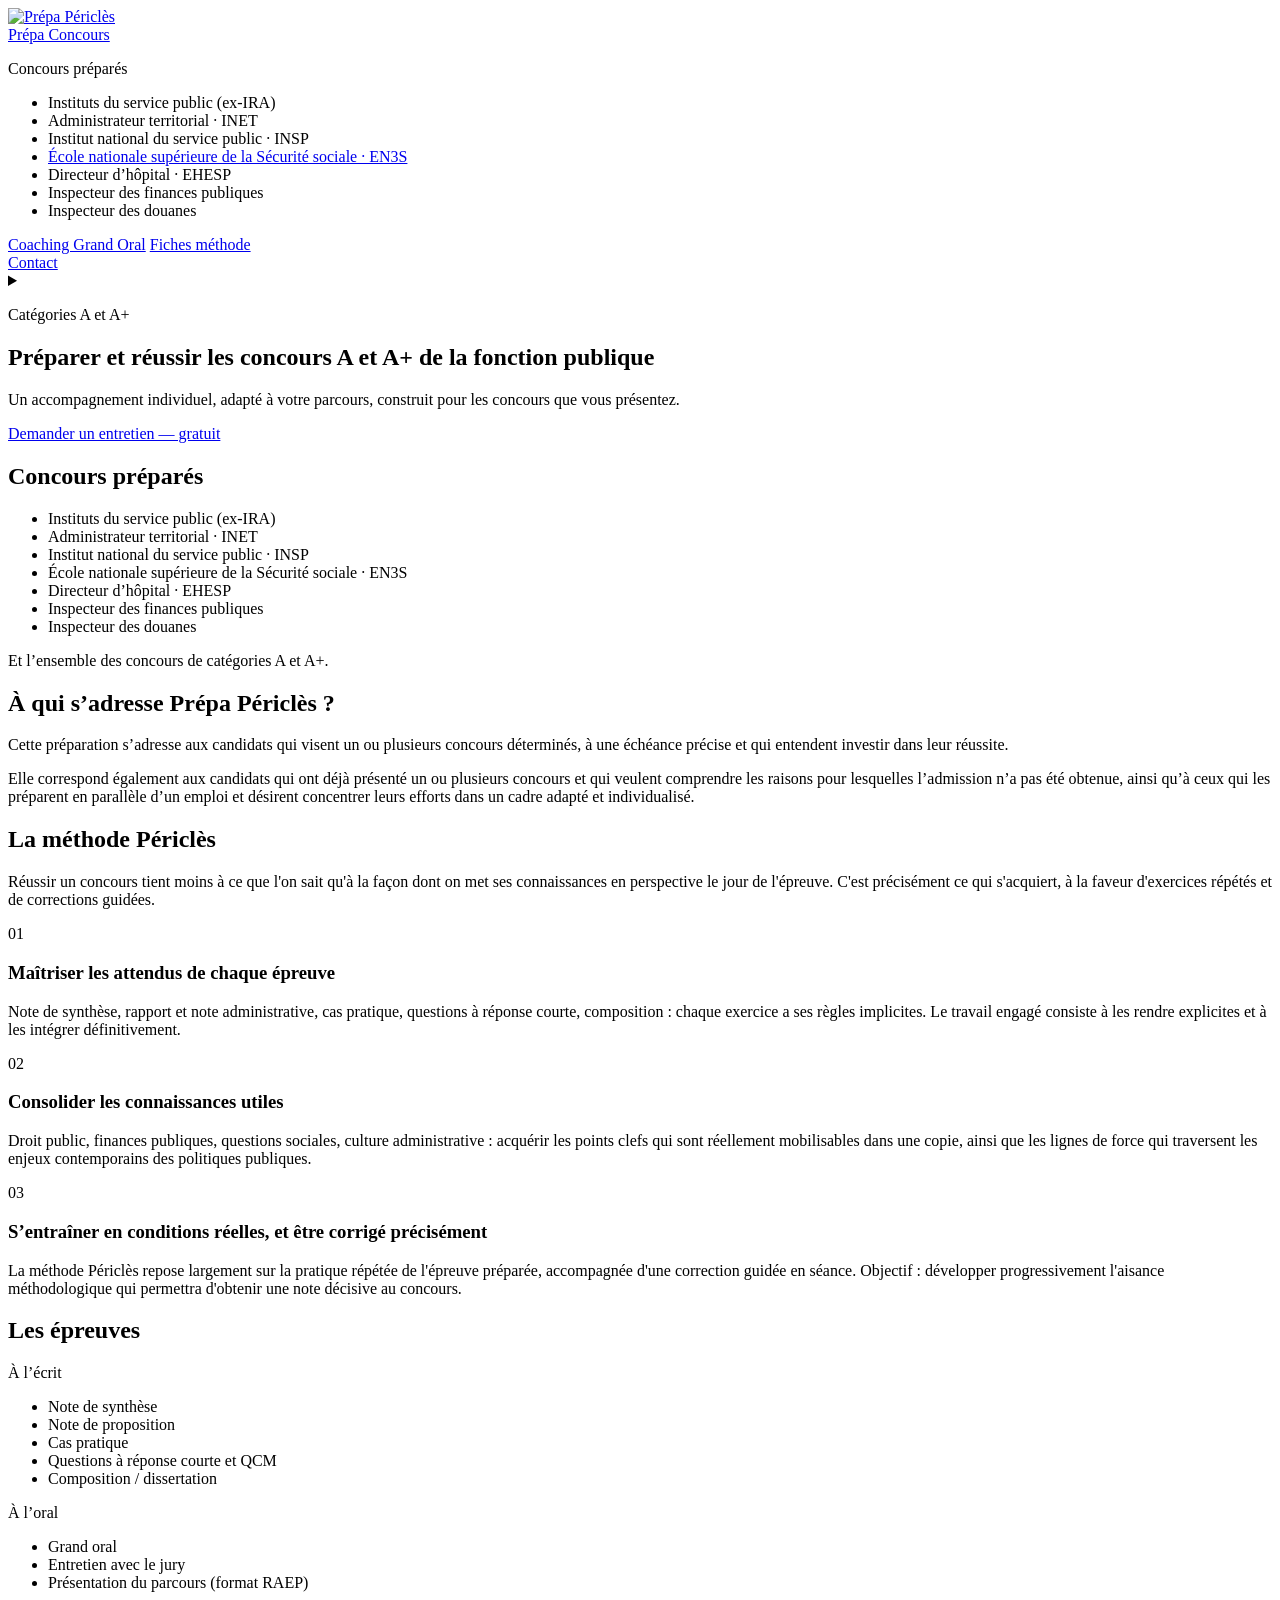
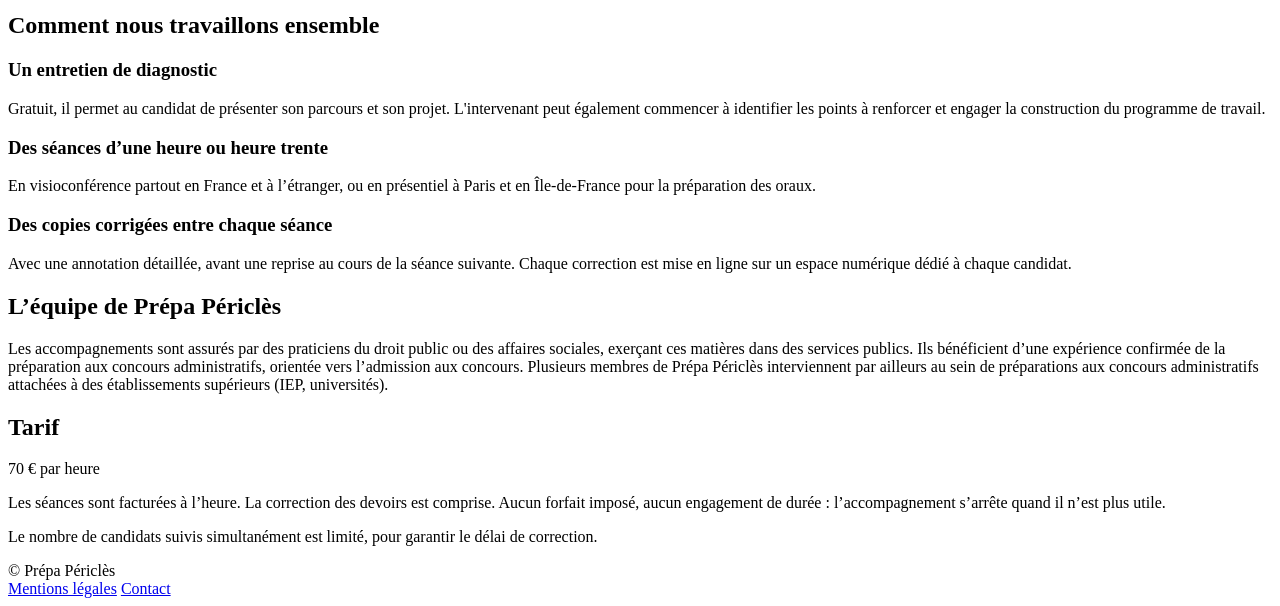
==== site/index.html @ 9e4f4c24 "Page concours EN3S et menu déroulant « Prépa Concours » - Nouvelle page /concours/en3s/ d'après la m" ====
<!DOCTYPE html>
<html lang="fr">
<head>
<meta charset="utf-8">
<meta name="viewport" content="width=device-width, initial-scale=1">
<title>Prépa Périclès | Préparation individuelle concours A/A+</title>
<meta name="description" content="Préparation individuelle aux concours administratifs de catégorie A et A+ (IRA, INSP, INET, EN3S...). Accompagnement sur mesure, méthode et corrections guidées.">
<meta name="robots" content="index, follow">
<link rel="canonical" href="https://www.prepapericles.com/">
<link rel="icon" type="image/png" href="/assets/logo-pericles.png">
<link rel="preconnect" href="https://fonts.googleapis.com">
<link rel="preconnect" href="https://fonts.gstatic.com" crossorigin>
<link href="https://fonts.googleapis.com/css2?family=Libre+Baskerville:ital,wght@0,400;0,700;1,400&family=Public+Sans:wght@300;400;500;600&display=swap" rel="stylesheet">
<link rel="stylesheet" href="/css/style.css">
<meta property="og:title" content="Prépa Périclès | Préparation individuelle concours A/A+">
<meta property="og:description" content="Préparation individuelle aux concours administratifs de catégorie A et A+ (IRA, INSP, INET, EN3S...). Accompagnement sur mesure, méthode et corrections guidées.">
<meta property="og:type" content="website">
<meta property="og:url" content="https://www.prepapericles.com/">
<meta property="og:image" content="https://www.prepapericles.com/assets/og-image.png">
<meta property="og:image:width" content="1200">
<meta property="og:image:height" content="630">
<meta property="og:site_name" content="Prépa Périclès">
<meta property="og:locale" content="fr_FR">
<meta name="twitter:card" content="summary_large_image">
<meta name="twitter:title" content="Prépa Périclès | Préparation individuelle concours A/A+">
<meta name="twitter:description" content="Préparation individuelle aux concours administratifs de catégorie A et A+ (IRA, INSP, INET, EN3S...). Accompagnement sur mesure, méthode et corrections guidées.">
<meta name="twitter:image" content="https://www.prepapericles.com/assets/og-image.png">
  <script type="application/ld+json">
{
  "@context": "https://schema.org",
  "@type": "WebSite",
  "@id": "https://www.prepapericles.com/#website",
  "url": "https://www.prepapericles.com/",
  "name": "Prépa Périclès",
  "publisher": {
    "@id": "https://www.prepapericles.com/#organization"
  },
  "inLanguage": "fr-FR"
}
  </script>
  <script type="application/ld+json">
{
  "@context": "https://schema.org",
  "@type": "EducationalOrganization",
  "@id": "https://www.prepapericles.com/#organization",
  "name": "Prépa Périclès",
  "url": "https://www.prepapericles.com/",
  "logo": "https://www.prepapericles.com/assets/logo-pericles.png",
  "description": "Préparation individuelle aux concours administratifs de catégorie A et A+.",
  "email": "contact@prepapericles.com",
  "contactPoint": {
    "@type": "ContactPoint",
    "email": "contact@prepapericles.com",
    "telephone": "+33611459991",
    "contactType": "customer service",
    "availableLanguage": [
      "French"
    ]
  }
}
  </script>
  <script type="application/ld+json">
{
  "@context": "https://schema.org",
  "@type": "Service",
  "serviceType": "Préparation individuelle aux concours administratifs de catégorie A et A+",
  "provider": {
    "@id": "https://www.prepapericles.com/#organization"
  },
  "areaServed": "FR",
  "description": "Accompagnement individuel aux concours de catégorie A et A+ : IRA (Instituts du service public), INET, INSP, EN3S, EHESP, inspecteur des finances publiques, inspecteur des douanes.",
  "offers": {
    "@type": "Offer",
    "priceSpecification": {
      "@type": "UnitPriceSpecification",
      "price": "70",
      "priceCurrency": "EUR",
      "unitText": "heure"
    }
  }
}
  </script>
</head>
<body class="home">
  <header class="site-header">
    <div class="header-bar">
      <a href="/" class="logo-link"><img src="/assets/logo-pericles.png" width="210" height="105" alt="Prépa Périclès" loading="eager"></a>
      <nav class="desktop-nav" aria-label="Navigation principale">
        <div class="nav-links">
          <div class="nav-dropdown">
            <a href="/" aria-current="page">Prépa Concours</a>
            <div class="nav-dropdown-panel">
              <p class="nav-dropdown-title">Concours préparés</p>
              <ul>
                <li><span>Instituts du service public (ex-IRA)</span></li>
                <li><span>Administrateur territorial · INET</span></li>
                <li><span>Institut national du service public · INSP</span></li>
                <li><a href="/concours/en3s/">École nationale supérieure de la Sécurité sociale · EN3S</a></li>
                <li><span>Directeur d’hôpital · EHESP</span></li>
                <li><span>Inspecteur des finances publiques</span></li>
                <li><span>Inspecteur des douanes</span></li>
              </ul>
            </div>
          </div>
          <a href="/coaching-grand-oral/">Coaching Grand Oral</a>
          <a href="/fiches-methode/">Fiches méthode</a>
        </div>
        <a href="/contact/" class="btn-contact-header">Contact</a>
      </nav>
      <details class="mobile-menu">
        <summary aria-label="Ouvrir le menu"><span></span><span></span><span></span></summary>
        <nav class="mobile-panel" aria-label="Navigation mobile">
          <a href="/" class="mobile-parent">Prépa Concours</a>
          <ul class="mobile-sub">
            <li><span>Instituts du service public (ex-IRA)</span></li>
            <li><span>Administrateur territorial · INET</span></li>
            <li><span>Institut national du service public · INSP</span></li>
            <li><a href="/concours/en3s/">École nationale supérieure de la Sécurité sociale · EN3S</a></li>
            <li><span>Directeur d’hôpital · EHESP</span></li>
            <li><span>Inspecteur des finances publiques</span></li>
            <li><span>Inspecteur des douanes</span></li>
          </ul>
      <a href="/coaching-grand-oral/">Coaching Grand Oral</a>
      <a href="/fiches-methode/">Fiches méthode</a>
          <a href="/contact/" class="btn-contact-mobile">Contact</a>
        </nav>
      </details>
    </div>
  </header>
<main>
  <section class="hero">
      <div>
        <p class="eyebrow">Catégories A et A+</p>
        <h1>Préparer et réussir les concours A et A+ de la fonction publique</h1>
        <p class="hero-lead">Un accompagnement individuel, adapté à votre parcours, construit pour les concours que vous présentez.</p>
        <a href="/contact/" class="btn hero-cta">Demander un entretien — gratuit</a>
      </div>
      <div class="hero-side">
        <h2>Concours préparés</h2>
        <ul class="hero-list">
          <li>Instituts du service public (ex-IRA)</li>
          <li>Administrateur territorial · INET</li>
          <li>Institut national du service public · INSP</li>
          <li>École nationale supérieure de la Sécurité sociale · EN3S</li>
          <li>Directeur d’hôpital · EHESP</li>
          <li>Inspecteur des finances publiques</li>
          <li>Inspecteur des douanes</li>
        </ul>
        <p class="hero-ref">Et l’ensemble des concours de catégories A et A+.</p>
      </div>
    </section>

    <section class="section section-border">
      <h2 class="h2-serif">À qui s’adresse Prépa Périclès ?</h2>
      <div class="prose">
        <p class="lead">Cette préparation s’adresse aux candidats qui visent un ou plusieurs concours déterminés, à une échéance précise et qui entendent investir dans leur réussite.</p>
        <p class="lead">Elle correspond également aux candidats qui ont déjà présenté un ou plusieurs concours et qui veulent comprendre les raisons pour lesquelles l’admission n’a pas été obtenue, ainsi qu’à ceux qui les préparent en parallèle d’un emploi et désirent concentrer leurs efforts dans un cadre adapté et individualisé.</p>
      </div>
    </section>

    <section class="band-navy">
      <div class="inner">
        <h2>La méthode Périclès</h2>
        <p>Réussir un concours tient moins à ce que l'on sait qu'à la façon dont on met ses connaissances en perspective le jour de l'épreuve. C'est précisément ce qui s'acquiert, à la faveur d'exercices répétés et de corrections guidées.</p>
        <div class="grid-cards">
          <div class="card-navy">
            <p class="num">01</p>
            <h3>Maîtriser les attendus de chaque épreuve</h3>
            <p>Note de synthèse, rapport et note administrative, cas pratique, questions à réponse courte, composition : chaque exercice a ses règles implicites. Le travail engagé consiste à les rendre explicites et à les intégrer définitivement.</p>
          </div>
          <div class="card-navy">
            <p class="num">02</p>
            <h3>Consolider les connaissances utiles</h3>
            <p>Droit public, finances publiques, questions sociales, culture administrative : acquérir les points clefs qui sont réellement mobilisables dans une copie, ainsi que les lignes de force qui traversent les enjeux contemporains des politiques publiques.</p>
          </div>
          <div class="card-navy">
            <p class="num">03</p>
            <h3>S’entraîner en conditions réelles, et être corrigé précisément</h3>
            <p>La méthode Périclès repose largement sur la pratique répétée de l'épreuve préparée, accompagnée d'une correction guidée en séance. Objectif : développer progressivement l'aisance méthodologique qui permettra d'obtenir une note décisive au concours.</p>
          </div>
        </div>
      </div>
    </section>

    <section class="section">
      <h2 class="h2-eyebrow">Les épreuves</h2>
      <div class="grid-2col">
        <div class="epreuve-col">
          <p class="label">À l’écrit</p>
          <ul>
            <li>Note de synthèse</li>
            <li>Note de proposition</li>
            <li>Cas pratique</li>
            <li>Questions à réponse courte et QCM</li>
            <li>Composition / dissertation</li>
          </ul>
        </div>
        <div class="epreuve-col">
          <p class="label">À l’oral</p>
          <ul>
            <li>Grand oral</li>
            <li>Entretien avec le jury</li>
            <li>Présentation du parcours (format RAEP)</li>
          </ul>
        </div>
      </div>
    </section>

    <section class="section section-border">
      <h2 class="h2-serif">Comment nous travaillons ensemble</h2>
      <div class="grid-3col">
        <div>
          <h3>Un entretien de diagnostic</h3>
          <p>Gratuit, il permet au candidat de présenter son parcours et son projet. L'intervenant peut également commencer à identifier les points à renforcer et engager la construction du programme de travail.</p>
        </div>
        <div>
          <h3>Des séances d’une heure ou heure trente</h3>
          <p>En visioconférence partout en France et à l’étranger, ou en présentiel à Paris et en Île-de-France pour la préparation des oraux.</p>
        </div>
        <div>
          <h3>Des copies corrigées entre chaque séance</h3>
          <p>Avec une annotation détaillée, avant une reprise au cours de la séance suivante. Chaque correction est mise en ligne sur un espace numérique dédié à chaque candidat.</p>
        </div>
      </div>
    </section>

    <section class="section section-border grid-team">
      <div>
        <div class="team-head">
          <h2>L’équipe de Prépa Périclès</h2>
        </div>
        <p class="body">Les accompagnements sont assurés par des praticiens du droit public ou des affaires sociales, exerçant ces matières dans des services publics. Ils bénéficient d’une expérience confirmée de la préparation aux concours administratifs, orientée vers l’admission aux concours. Plusieurs membres de Prépa Périclès interviennent par ailleurs au sein de préparations aux concours administratifs attachées à des établissements supérieurs (IEP, universités).</p>
      </div>
      <div class="team-price">
        <div class="team-head">
          <h2>Tarif</h2>
          <p class="price">70&nbsp;€ <span>par heure</span></p>
        </div>
        <p class="body">Les séances sont facturées à l’heure. La correction des devoirs est comprise. Aucun forfait imposé, aucun engagement de durée : l’accompagnement s’arrête quand il n’est plus utile.</p>
        <p class="muted">Le nombre de candidats suivis simultanément est limité, pour garantir le délai de correction.</p>
      </div>
    </section>
</main>
  <footer class="site-footer">
    <div class="footer-inner">
      <span>© Prépa Périclès</span>
      <div class="footer-links">
        <a href="/mentions-legales/">Mentions légales</a>
        <a href="/contact/">Contact</a>
      </div>
    </div>
  </footer>
</body>
</html>
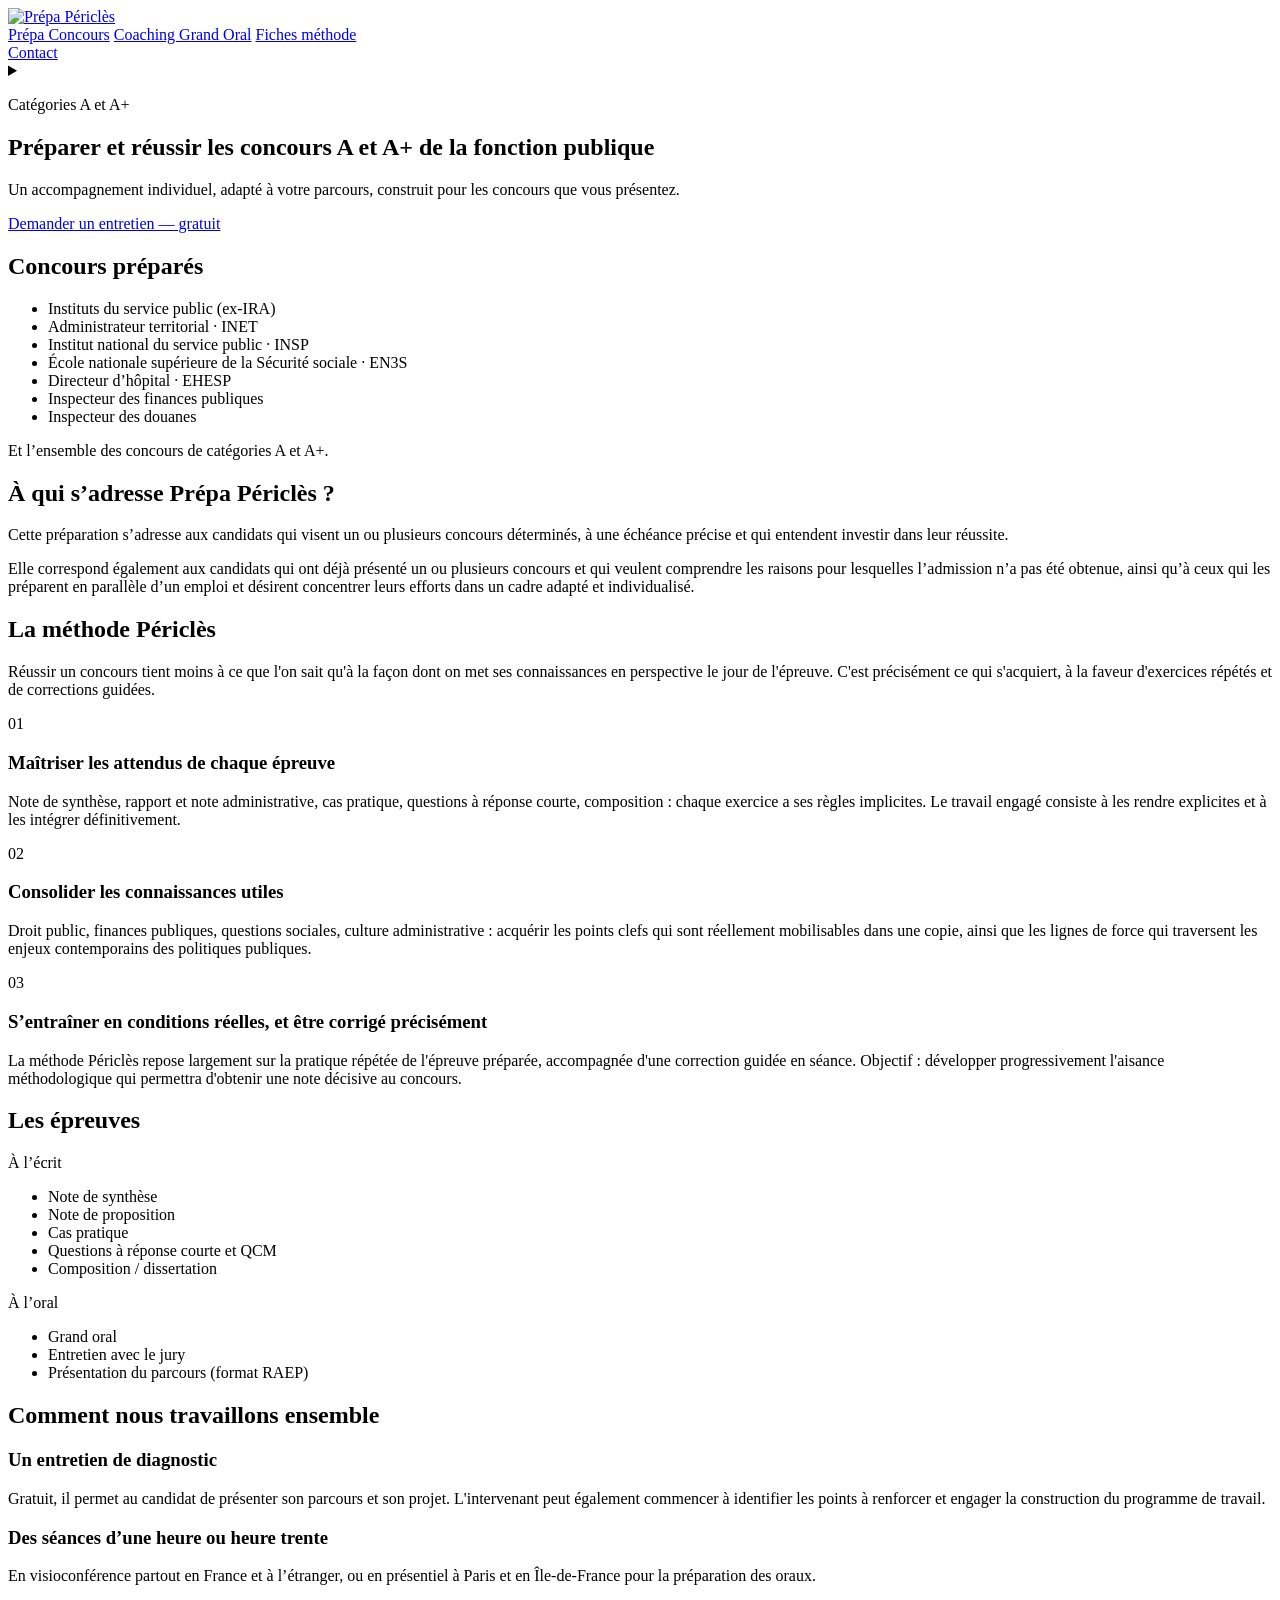
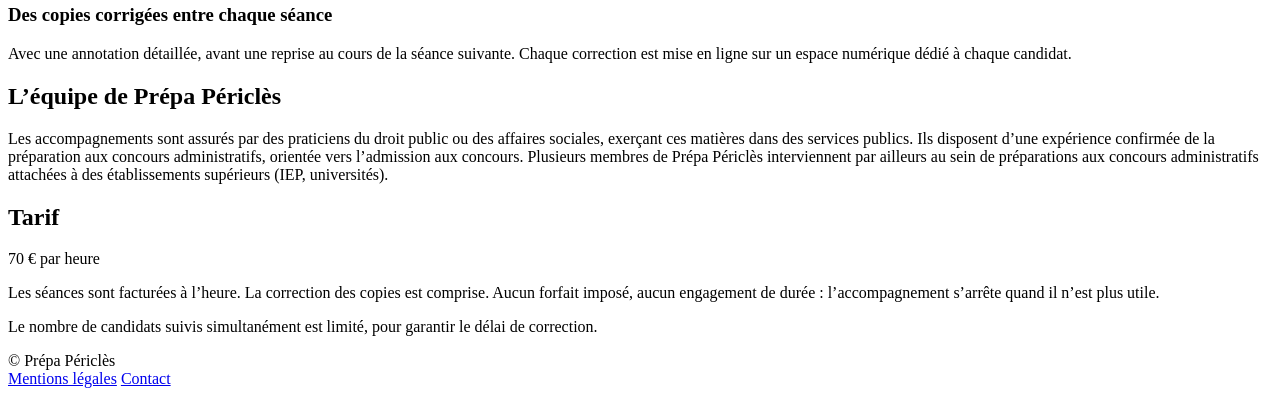
==== commit d52f4d70: "Accueil : « disposent d'une expérience » et « correction des copies » Co-Authored-By: Claude Opus 5." ====
--- a/site/index.html
+++ b/site/index.html
@@ -87,21 +87,7 @@
       <a href="/" class="logo-link"><img src="/assets/logo-pericles.png" width="210" height="105" alt="Prépa Périclès" loading="eager"></a>
       <nav class="desktop-nav" aria-label="Navigation principale">
         <div class="nav-links">
-          <div class="nav-dropdown">
-            <a href="/" aria-current="page">Prépa Concours</a>
-            <div class="nav-dropdown-panel">
-              <p class="nav-dropdown-title">Concours préparés</p>
-              <ul>
-                <li><span>Instituts du service public (ex-IRA)</span></li>
-                <li><span>Administrateur territorial · INET</span></li>
-                <li><span>Institut national du service public · INSP</span></li>
-                <li><a href="/concours/en3s/">École nationale supérieure de la Sécurité sociale · EN3S</a></li>
-                <li><span>Directeur d’hôpital · EHESP</span></li>
-                <li><span>Inspecteur des finances publiques</span></li>
-                <li><span>Inspecteur des douanes</span></li>
-              </ul>
-            </div>
-          </div>
+          <a href="/" aria-current="page">Prépa Concours</a>
           <a href="/coaching-grand-oral/">Coaching Grand Oral</a>
           <a href="/fiches-methode/">Fiches méthode</a>
         </div>
@@ -110,16 +96,7 @@
       <details class="mobile-menu">
         <summary aria-label="Ouvrir le menu"><span></span><span></span><span></span></summary>
         <nav class="mobile-panel" aria-label="Navigation mobile">
-          <a href="/" class="mobile-parent">Prépa Concours</a>
-          <ul class="mobile-sub">
-            <li><span>Instituts du service public (ex-IRA)</span></li>
-            <li><span>Administrateur territorial · INET</span></li>
-            <li><span>Institut national du service public · INSP</span></li>
-            <li><a href="/concours/en3s/">École nationale supérieure de la Sécurité sociale · EN3S</a></li>
-            <li><span>Directeur d’hôpital · EHESP</span></li>
-            <li><span>Inspecteur des finances publiques</span></li>
-            <li><span>Inspecteur des douanes</span></li>
-          </ul>
+          <a href="/">Prépa Concours</a>
       <a href="/coaching-grand-oral/">Coaching Grand Oral</a>
       <a href="/fiches-methode/">Fiches méthode</a>
           <a href="/contact/" class="btn-contact-mobile">Contact</a>
@@ -229,14 +206,14 @@
         <div class="team-head">
           <h2>L’équipe de Prépa Périclès</h2>
         </div>
-        <p class="body">Les accompagnements sont assurés par des praticiens du droit public ou des affaires sociales, exerçant ces matières dans des services publics. Ils bénéficient d’une expérience confirmée de la préparation aux concours administratifs, orientée vers l’admission aux concours. Plusieurs membres de Prépa Périclès interviennent par ailleurs au sein de préparations aux concours administratifs attachées à des établissements supérieurs (IEP, universités).</p>
+        <p class="body">Les accompagnements sont assurés par des praticiens du droit public ou des affaires sociales, exerçant ces matières dans des services publics. Ils disposent d’une expérience confirmée de la préparation aux concours administratifs, orientée vers l’admission aux concours. Plusieurs membres de Prépa Périclès interviennent par ailleurs au sein de préparations aux concours administratifs attachées à des établissements supérieurs (IEP, universités).</p>
       </div>
       <div class="team-price">
         <div class="team-head">
           <h2>Tarif</h2>
           <p class="price">70&nbsp;€ <span>par heure</span></p>
         </div>
-        <p class="body">Les séances sont facturées à l’heure. La correction des devoirs est comprise. Aucun forfait imposé, aucun engagement de durée : l’accompagnement s’arrête quand il n’est plus utile.</p>
+        <p class="body">Les séances sont facturées à l’heure. La correction des copies est comprise. Aucun forfait imposé, aucun engagement de durée : l’accompagnement s’arrête quand il n’est plus utile.</p>
         <p class="muted">Le nombre de candidats suivis simultanément est limité, pour garantir le délai de correction.</p>
       </div>
     </section>
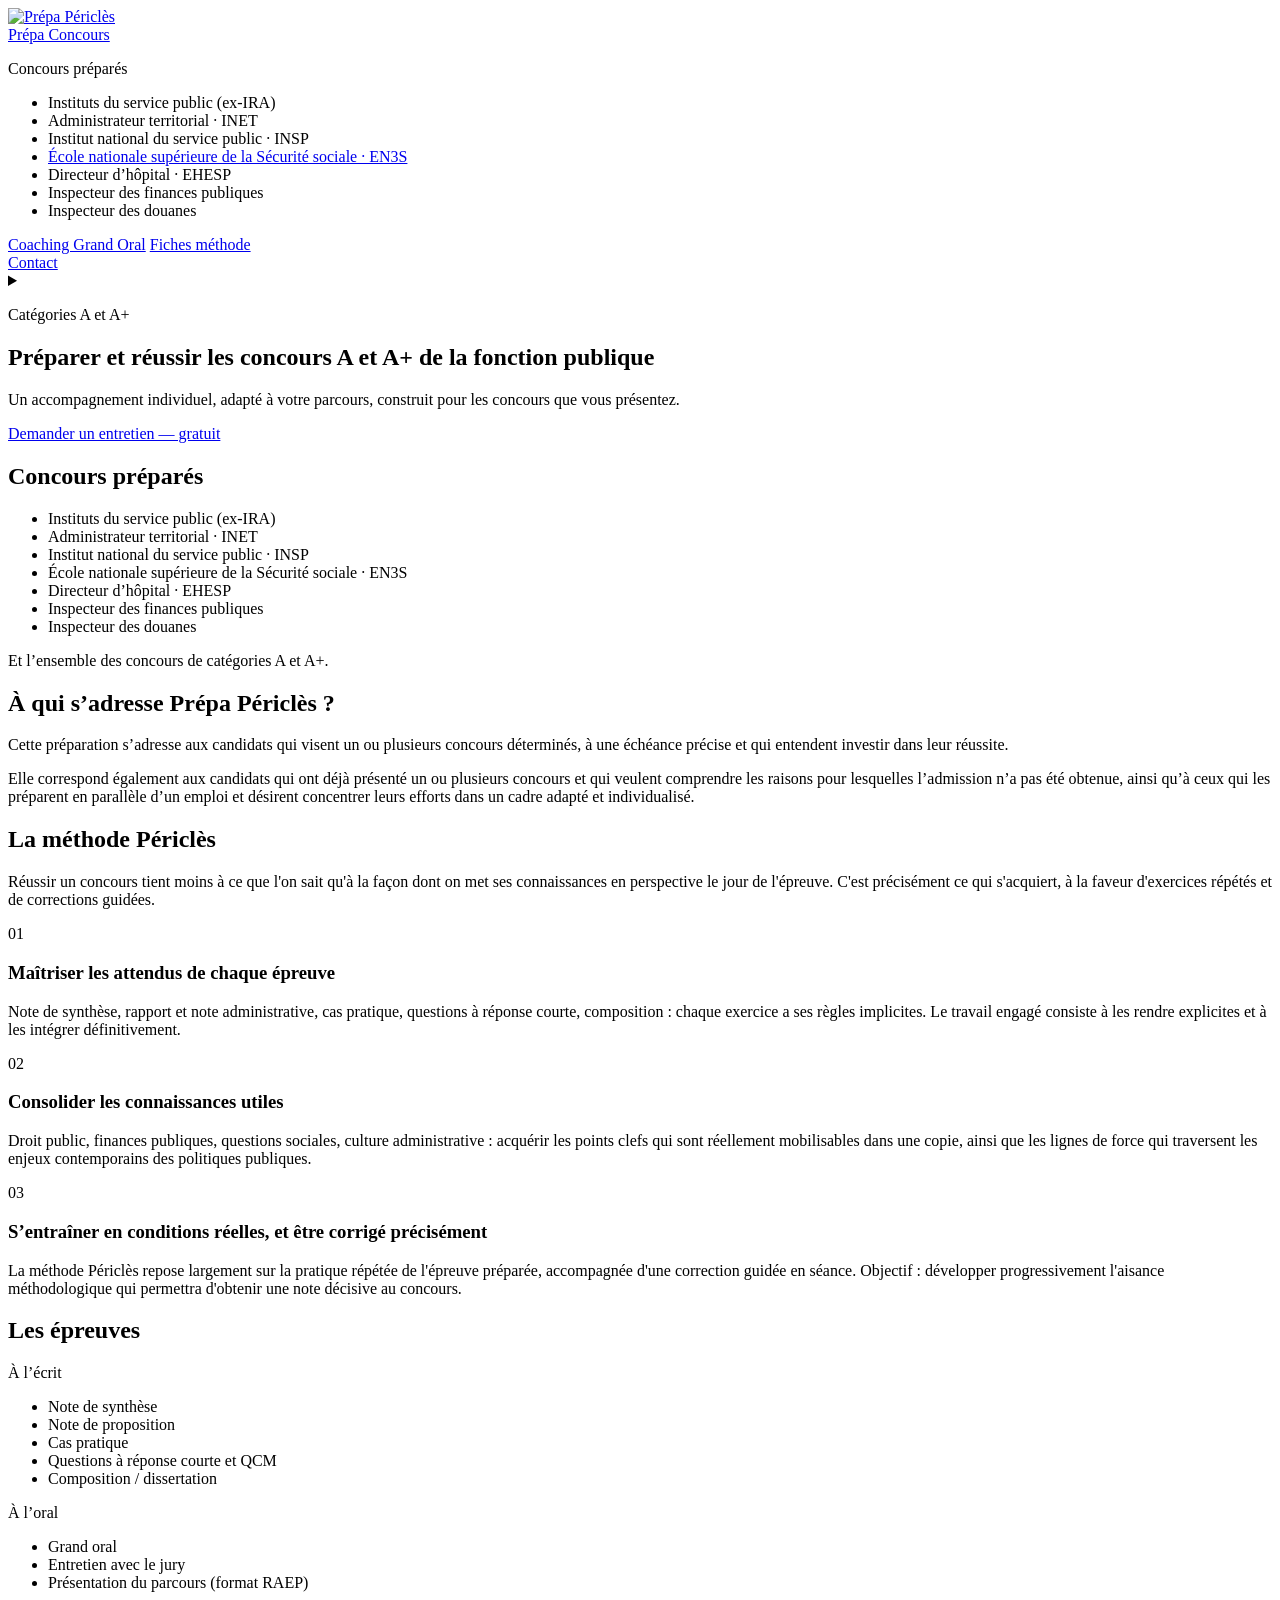
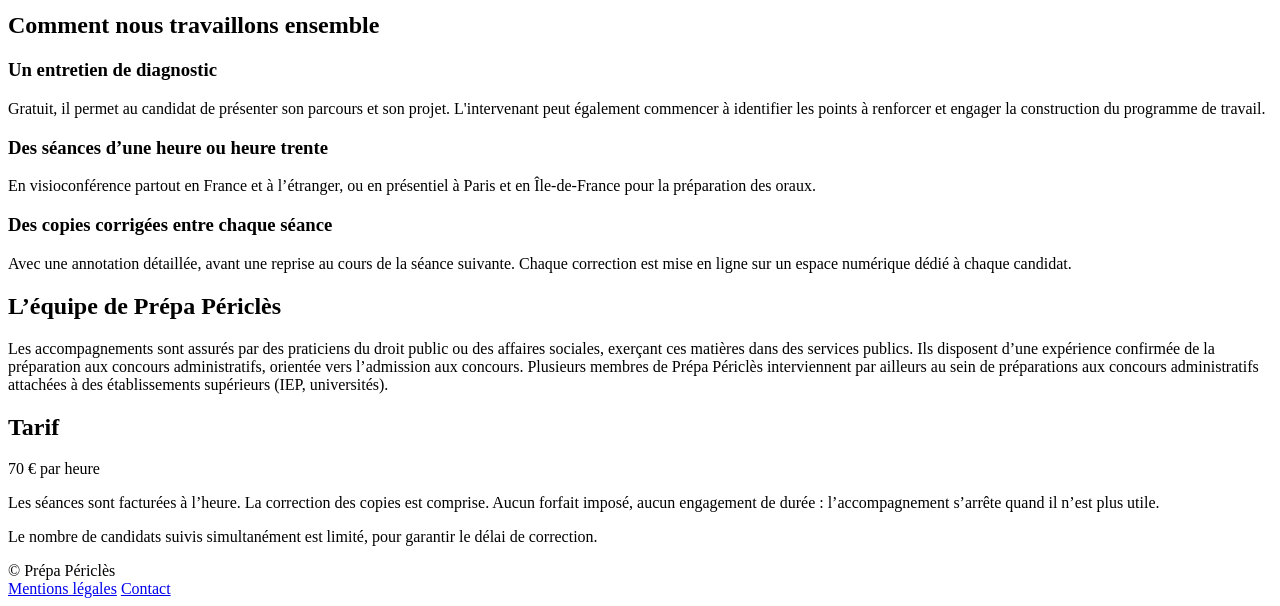
==== commit 4e7deba2: "Fusion de la page EN3S dans la base Cloudfare Co-Authored-By: Claude Opus 5.5 <noreply@anthropic.com" ====
--- a/site/index.html
+++ b/site/index.html
@@ -87,7 +87,21 @@
       <a href="/" class="logo-link"><img src="/assets/logo-pericles.png" width="210" height="105" alt="Prépa Périclès" loading="eager"></a>
       <nav class="desktop-nav" aria-label="Navigation principale">
         <div class="nav-links">
-          <a href="/" aria-current="page">Prépa Concours</a>
+          <div class="nav-dropdown">
+            <a href="/" aria-current="page">Prépa Concours</a>
+            <div class="nav-dropdown-panel">
+              <p class="nav-dropdown-title">Concours préparés</p>
+              <ul>
+                <li><span>Instituts du service public (ex-IRA)</span></li>
+                <li><span>Administrateur territorial · INET</span></li>
+                <li><span>Institut national du service public · INSP</span></li>
+                <li><a href="/concours/en3s/">École nationale supérieure de la Sécurité sociale · EN3S</a></li>
+                <li><span>Directeur d’hôpital · EHESP</span></li>
+                <li><span>Inspecteur des finances publiques</span></li>
+                <li><span>Inspecteur des douanes</span></li>
+              </ul>
+            </div>
+          </div>
           <a href="/coaching-grand-oral/">Coaching Grand Oral</a>
           <a href="/fiches-methode/">Fiches méthode</a>
         </div>
@@ -96,7 +110,16 @@
       <details class="mobile-menu">
         <summary aria-label="Ouvrir le menu"><span></span><span></span><span></span></summary>
         <nav class="mobile-panel" aria-label="Navigation mobile">
-          <a href="/">Prépa Concours</a>
+          <a href="/" class="mobile-parent">Prépa Concours</a>
+          <ul class="mobile-sub">
+            <li><span>Instituts du service public (ex-IRA)</span></li>
+            <li><span>Administrateur territorial · INET</span></li>
+            <li><span>Institut national du service public · INSP</span></li>
+            <li><a href="/concours/en3s/">École nationale supérieure de la Sécurité sociale · EN3S</a></li>
+            <li><span>Directeur d’hôpital · EHESP</span></li>
+            <li><span>Inspecteur des finances publiques</span></li>
+            <li><span>Inspecteur des douanes</span></li>
+          </ul>
       <a href="/coaching-grand-oral/">Coaching Grand Oral</a>
       <a href="/fiches-methode/">Fiches méthode</a>
           <a href="/contact/" class="btn-contact-mobile">Contact</a>
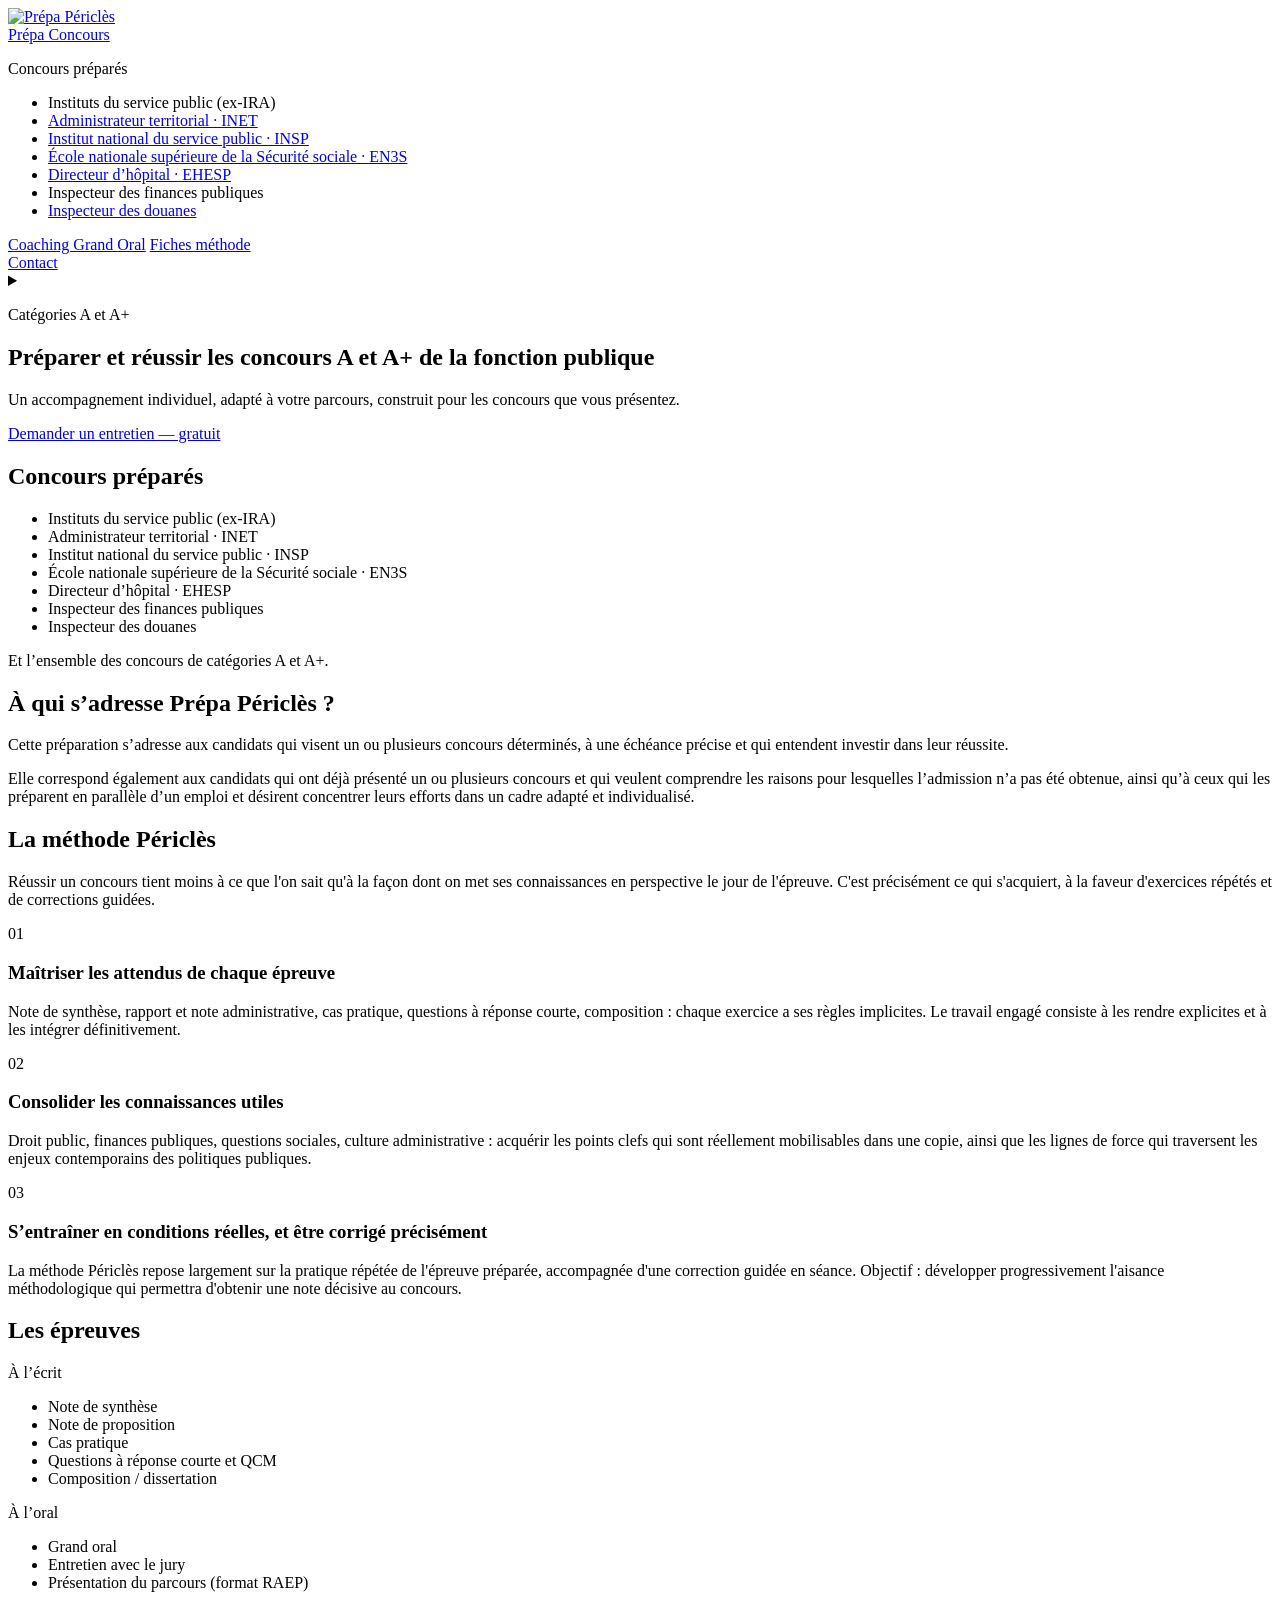
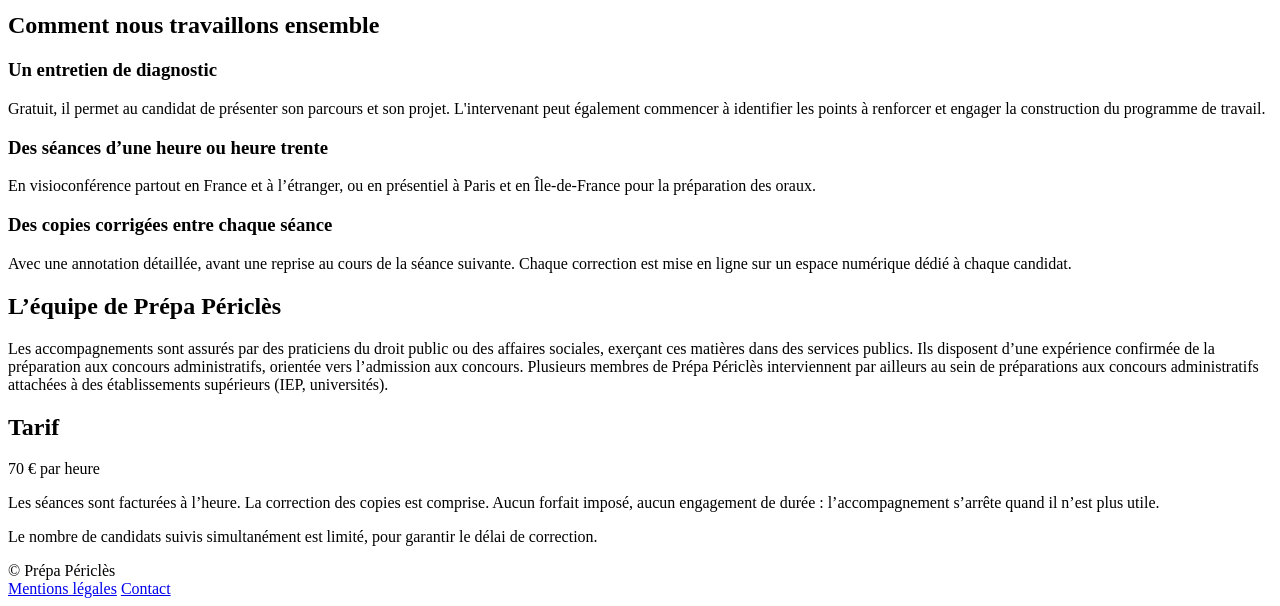
==== commit 2ee793ff: "Pages concours INSP, INET, douanes et directeur d'hôpital - Quatre pages sur le gabarit EN3S, conten" ====
--- a/site/index.html
+++ b/site/index.html
@@ -93,12 +93,12 @@
               <p class="nav-dropdown-title">Concours préparés</p>
               <ul>
                 <li><span>Instituts du service public (ex-IRA)</span></li>
-                <li><span>Administrateur territorial · INET</span></li>
-                <li><span>Institut national du service public · INSP</span></li>
+                <li><a href="/concours/inet/">Administrateur territorial · INET</a></li>
+                <li><a href="/concours/insp/">Institut national du service public · INSP</a></li>
                 <li><a href="/concours/en3s/">École nationale supérieure de la Sécurité sociale · EN3S</a></li>
-                <li><span>Directeur d’hôpital · EHESP</span></li>
+                <li><a href="/concours/directeur-hopital/">Directeur d’hôpital · EHESP</a></li>
                 <li><span>Inspecteur des finances publiques</span></li>
-                <li><span>Inspecteur des douanes</span></li>
+                <li><a href="/concours/douanes/">Inspecteur des douanes</a></li>
               </ul>
             </div>
           </div>
@@ -113,12 +113,12 @@
           <a href="/" class="mobile-parent">Prépa Concours</a>
           <ul class="mobile-sub">
             <li><span>Instituts du service public (ex-IRA)</span></li>
-            <li><span>Administrateur territorial · INET</span></li>
-            <li><span>Institut national du service public · INSP</span></li>
+            <li><a href="/concours/inet/">Administrateur territorial · INET</a></li>
+            <li><a href="/concours/insp/">Institut national du service public · INSP</a></li>
             <li><a href="/concours/en3s/">École nationale supérieure de la Sécurité sociale · EN3S</a></li>
-            <li><span>Directeur d’hôpital · EHESP</span></li>
+            <li><a href="/concours/directeur-hopital/">Directeur d’hôpital · EHESP</a></li>
             <li><span>Inspecteur des finances publiques</span></li>
-            <li><span>Inspecteur des douanes</span></li>
+            <li><a href="/concours/douanes/">Inspecteur des douanes</a></li>
           </ul>
       <a href="/coaching-grand-oral/">Coaching Grand Oral</a>
       <a href="/fiches-methode/">Fiches méthode</a>
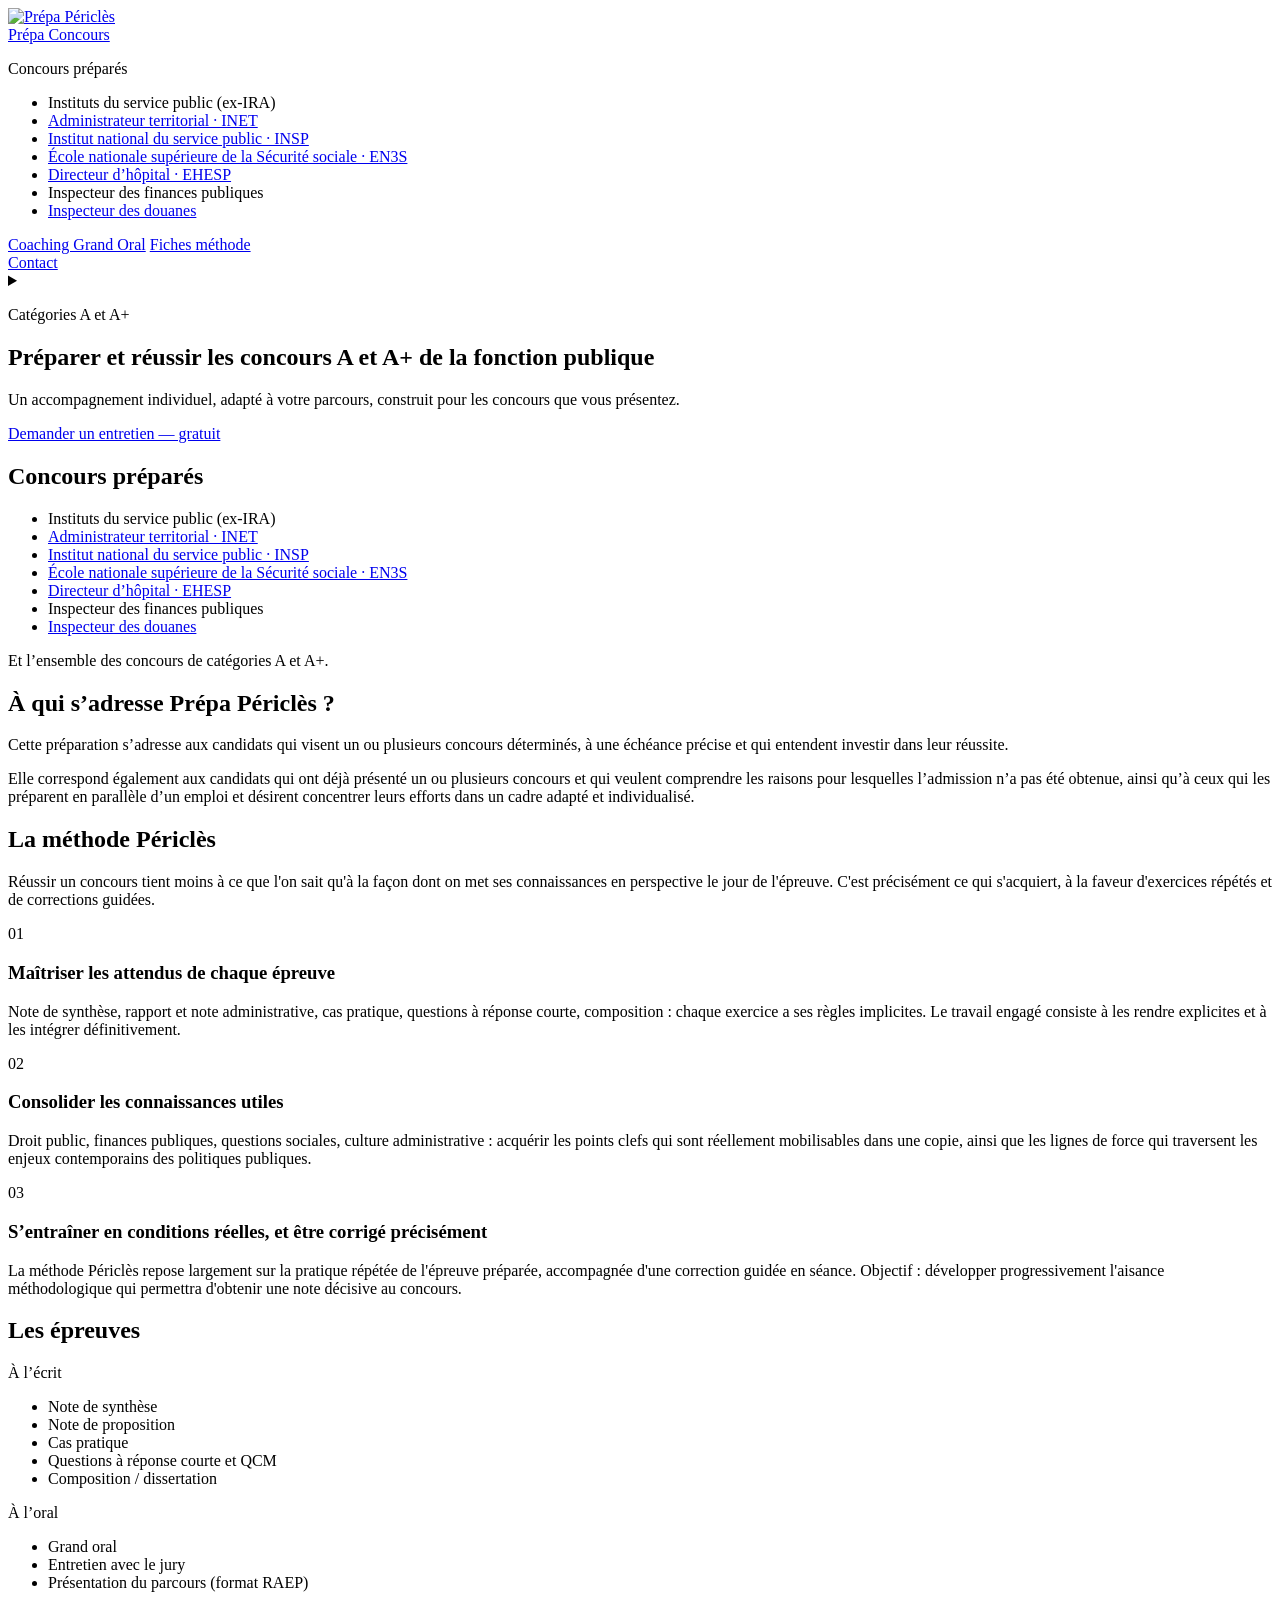
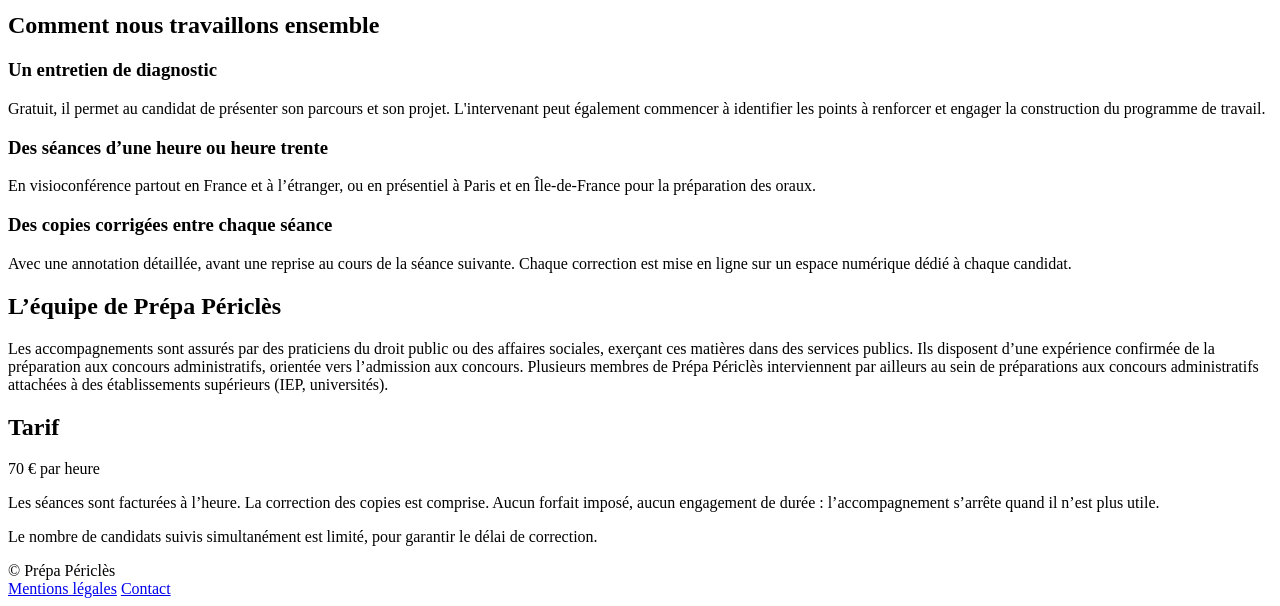
==== commit f634cc4f: "Accueil : liens vers les pages concours dans « Concours préparés » INET, INSP, EN3S, directeur d'hôp" ====
--- a/site/index.html
+++ b/site/index.html
@@ -139,12 +139,12 @@
         <h2>Concours préparés</h2>
         <ul class="hero-list">
           <li>Instituts du service public (ex-IRA)</li>
-          <li>Administrateur territorial · INET</li>
-          <li>Institut national du service public · INSP</li>
-          <li>École nationale supérieure de la Sécurité sociale · EN3S</li>
-          <li>Directeur d’hôpital · EHESP</li>
+          <li><a href="/concours/inet/">Administrateur territorial · INET</a></li>
+          <li><a href="/concours/insp/">Institut national du service public · INSP</a></li>
+          <li><a href="/concours/en3s/">École nationale supérieure de la Sécurité sociale · EN3S</a></li>
+          <li><a href="/concours/directeur-hopital/">Directeur d’hôpital · EHESP</a></li>
           <li>Inspecteur des finances publiques</li>
-          <li>Inspecteur des douanes</li>
+          <li><a href="/concours/douanes/">Inspecteur des douanes</a></li>
         </ul>
         <p class="hero-ref">Et l’ensemble des concours de catégories A et A+.</p>
       </div>
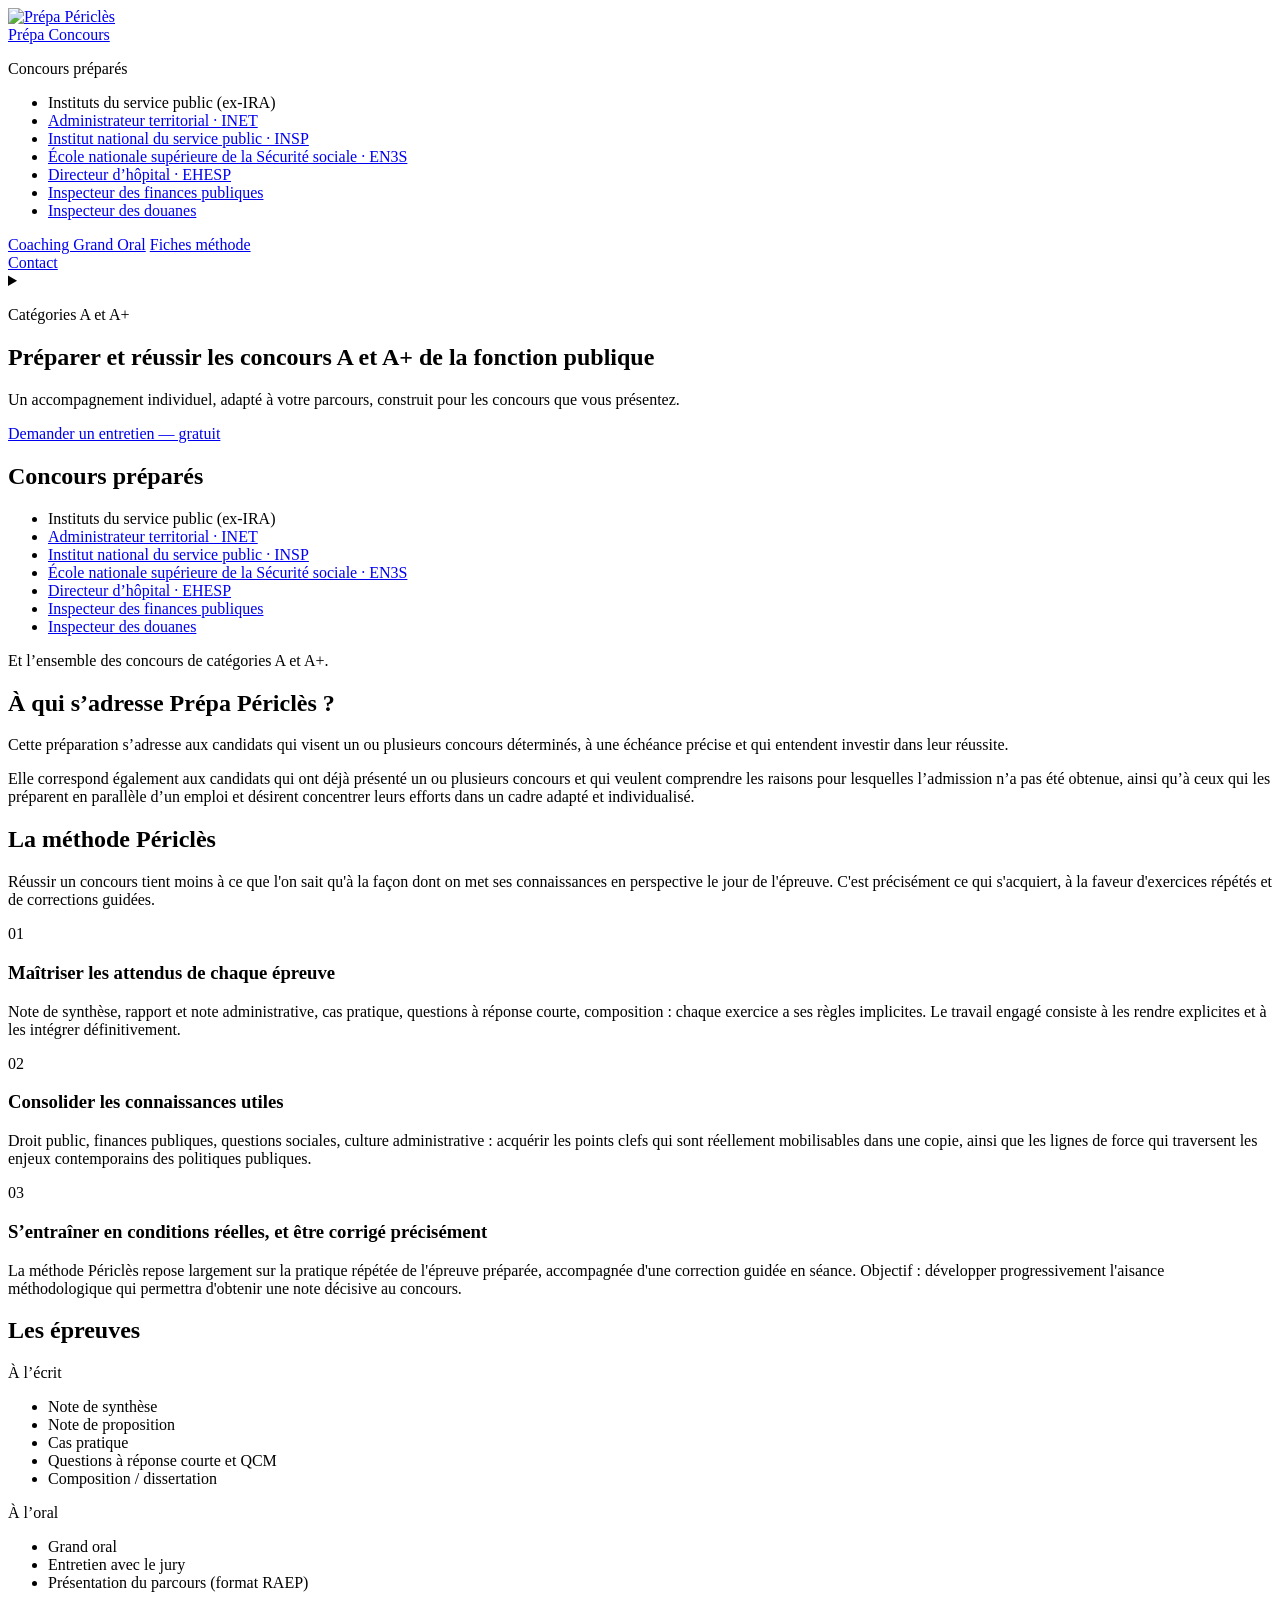
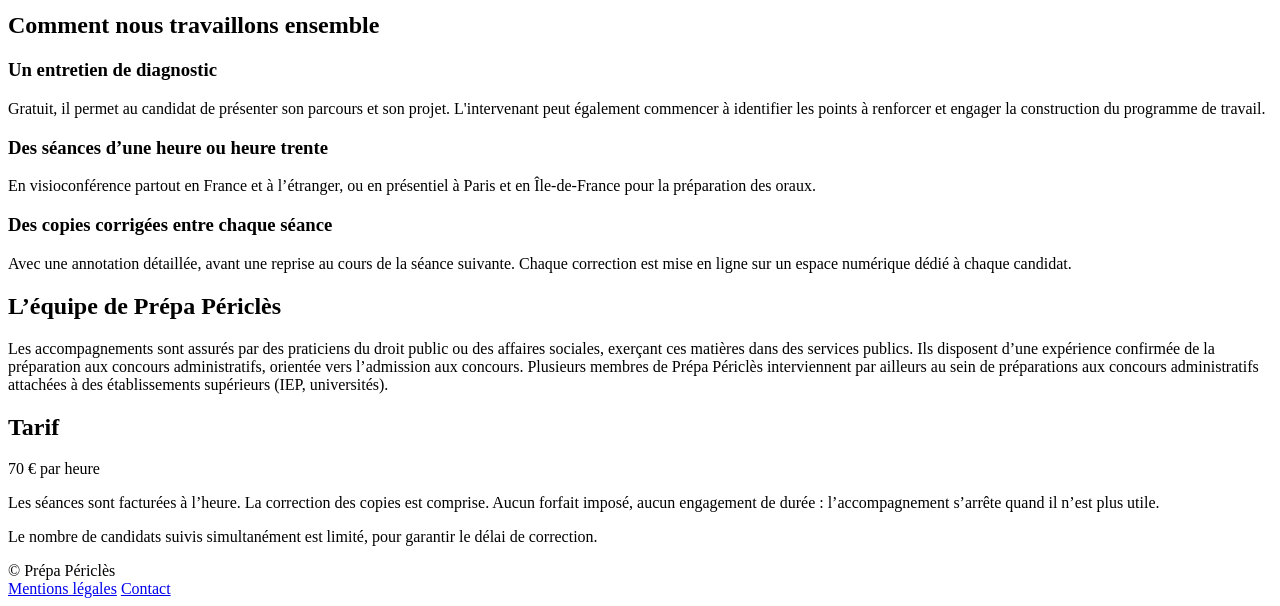
==== commit 7044228a: "Page concours inspecteur des finances publiques - /concours/finances-publiques/ sur le gabarit des a" ====
--- a/site/index.html
+++ b/site/index.html
@@ -97,7 +97,7 @@
                 <li><a href="/concours/insp/">Institut national du service public · INSP</a></li>
                 <li><a href="/concours/en3s/">École nationale supérieure de la Sécurité sociale · EN3S</a></li>
                 <li><a href="/concours/directeur-hopital/">Directeur d’hôpital · EHESP</a></li>
-                <li><span>Inspecteur des finances publiques</span></li>
+                <li><a href="/concours/finances-publiques/">Inspecteur des finances publiques</a></li>
                 <li><a href="/concours/douanes/">Inspecteur des douanes</a></li>
               </ul>
             </div>
@@ -117,7 +117,7 @@
             <li><a href="/concours/insp/">Institut national du service public · INSP</a></li>
             <li><a href="/concours/en3s/">École nationale supérieure de la Sécurité sociale · EN3S</a></li>
             <li><a href="/concours/directeur-hopital/">Directeur d’hôpital · EHESP</a></li>
-            <li><span>Inspecteur des finances publiques</span></li>
+            <li><a href="/concours/finances-publiques/">Inspecteur des finances publiques</a></li>
             <li><a href="/concours/douanes/">Inspecteur des douanes</a></li>
           </ul>
       <a href="/coaching-grand-oral/">Coaching Grand Oral</a>
@@ -143,7 +143,7 @@
           <li><a href="/concours/insp/">Institut national du service public · INSP</a></li>
           <li><a href="/concours/en3s/">École nationale supérieure de la Sécurité sociale · EN3S</a></li>
           <li><a href="/concours/directeur-hopital/">Directeur d’hôpital · EHESP</a></li>
-          <li>Inspecteur des finances publiques</li>
+          <li><a href="/concours/finances-publiques/">Inspecteur des finances publiques</a></li>
           <li><a href="/concours/douanes/">Inspecteur des douanes</a></li>
         </ul>
         <p class="hero-ref">Et l’ensemble des concours de catégories A et A+.</p>
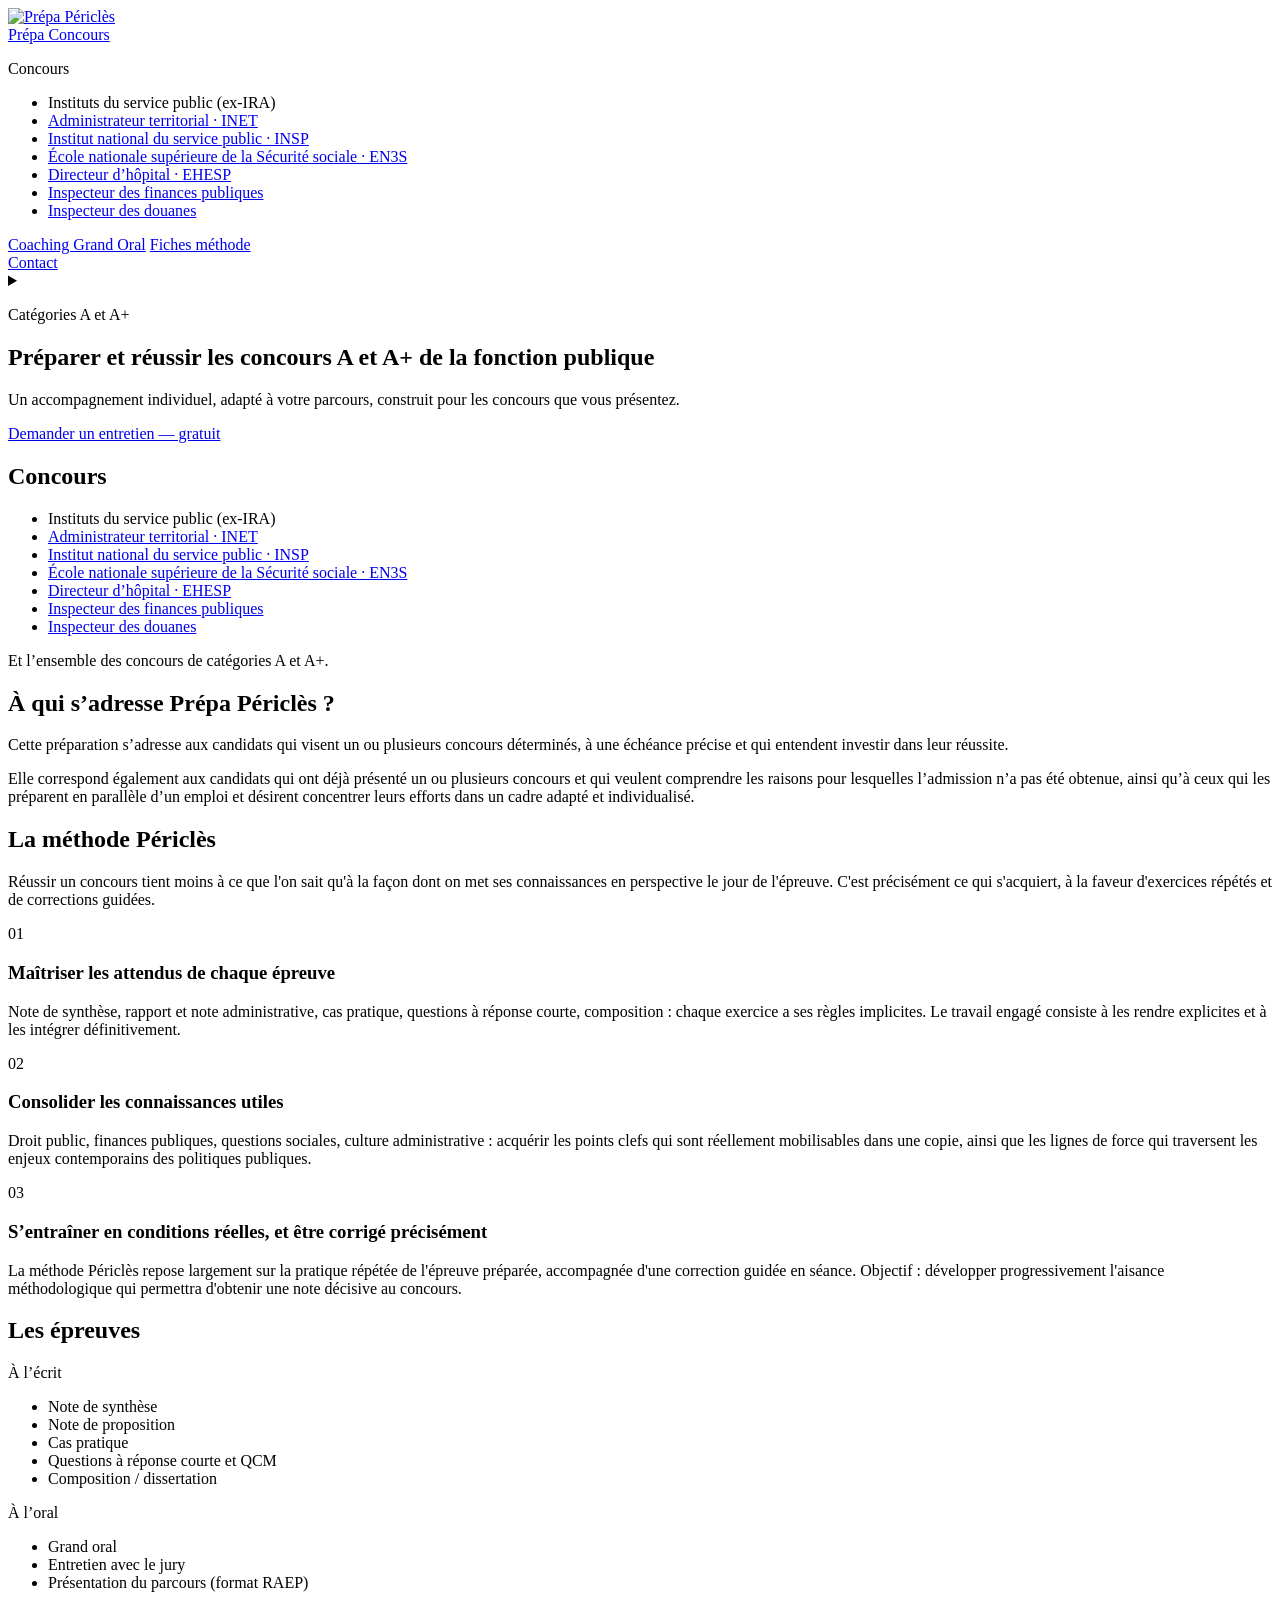
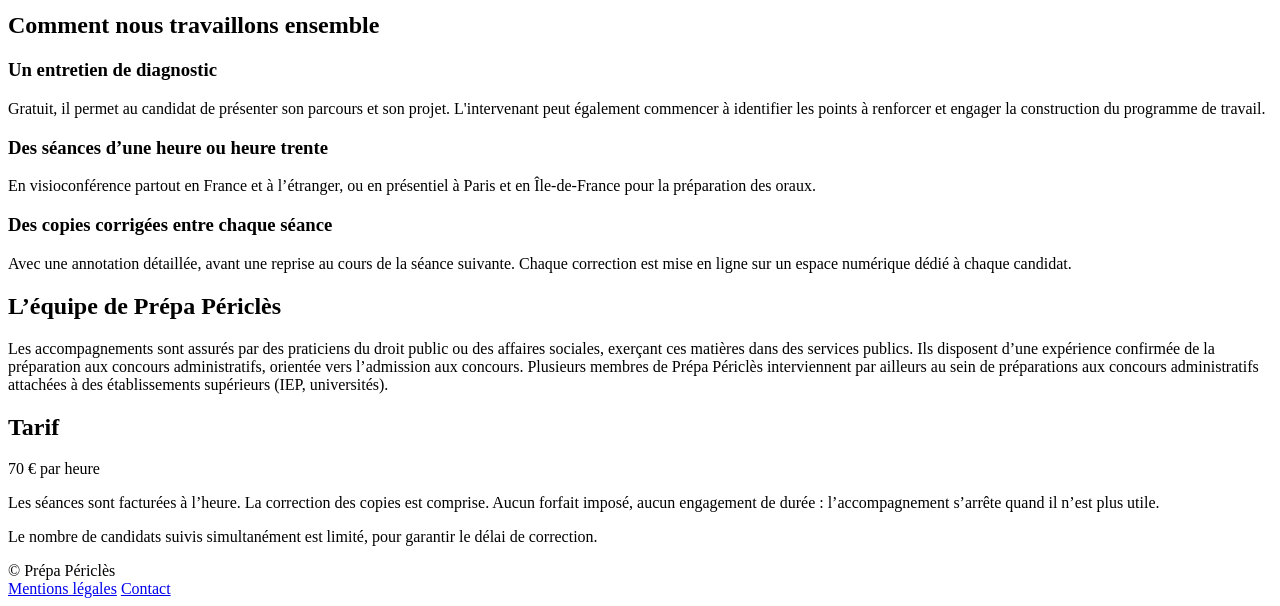
==== commit 1172f089: "Menu mobile : concours en grille, Contact fixé en bas ; « Concours préparés » → « Concours » - Menu " ====
--- a/site/index.html
+++ b/site/index.html
@@ -7,7 +7,8 @@
 <meta name="description" content="Préparation individuelle aux concours administratifs de catégorie A et A+ (IRA, INSP, INET, EN3S...). Accompagnement sur mesure, méthode et corrections guidées.">
 <meta name="robots" content="index, follow">
 <link rel="canonical" href="https://www.prepapericles.com/">
-<link rel="icon" type="image/png" href="/assets/logo-pericles.png">
+<link rel="icon" type="image/png" sizes="96x96" href="/assets/favicon.png">
+<link rel="apple-touch-icon" href="/assets/apple-touch-icon.png">
 <link rel="preconnect" href="https://fonts.googleapis.com">
 <link rel="preconnect" href="https://fonts.gstatic.com" crossorigin>
 <link href="https://fonts.googleapis.com/css2?family=Libre+Baskerville:ital,wght@0,400;0,700;1,400&family=Public+Sans:wght@300;400;500;600&display=swap" rel="stylesheet">
@@ -90,7 +91,7 @@
           <div class="nav-dropdown">
             <a href="/" aria-current="page">Prépa Concours</a>
             <div class="nav-dropdown-panel">
-              <p class="nav-dropdown-title">Concours préparés</p>
+              <p class="nav-dropdown-title">Concours</p>
               <ul>
                 <li><span>Instituts du service public (ex-IRA)</span></li>
                 <li><a href="/concours/inet/">Administrateur territorial · INET</a></li>
@@ -110,19 +111,19 @@
       <details class="mobile-menu">
         <summary aria-label="Ouvrir le menu"><span></span><span></span><span></span></summary>
         <nav class="mobile-panel" aria-label="Navigation mobile">
-          <a href="/" class="mobile-parent">Prépa Concours</a>
-          <ul class="mobile-sub">
-            <li><span>Instituts du service public (ex-IRA)</span></li>
-            <li><a href="/concours/inet/">Administrateur territorial · INET</a></li>
-            <li><a href="/concours/insp/">Institut national du service public · INSP</a></li>
-            <li><a href="/concours/en3s/">École nationale supérieure de la Sécurité sociale · EN3S</a></li>
-            <li><a href="/concours/directeur-hopital/">Directeur d’hôpital · EHESP</a></li>
-            <li><a href="/concours/finances-publiques/">Inspecteur des finances publiques</a></li>
-            <li><a href="/concours/douanes/">Inspecteur des douanes</a></li>
-          </ul>
-      <a href="/coaching-grand-oral/">Coaching Grand Oral</a>
-      <a href="/fiches-methode/">Fiches méthode</a>
-          <a href="/contact/" class="btn-contact-mobile">Contact</a>
+          <p class="m-kicker">Concours</p>
+          <div class="m-grid">
+            <a href="/concours/insp/">INSP<small>Institut national du service public</small></a>
+            <a href="/concours/inet/">INET<small>Administrateur territorial</small></a>
+            <a href="/concours/en3s/">EN3S<small>Sécurité sociale</small></a>
+            <a href="/concours/directeur-hopital/">Directeur d’hôpital<small>EHESP</small></a>
+            <a href="/concours/finances-publiques/">Finances publiques<small>Inspecteur · DGFiP</small></a>
+            <a href="/concours/douanes/">Douanes<small>Inspecteur · DGDDI</small></a>
+          </div>
+          <a href="/coaching-grand-oral/">Coaching Grand Oral</a>
+          <a href="/fiches-methode/">Fiches méthode</a>
+          <div class="m-spacer"></div>
+          <div class="m-bottom"><a href="/contact/" class="btn-contact-mobile">Contact</a></div>
         </nav>
       </details>
     </div>
@@ -136,7 +137,7 @@
         <a href="/contact/" class="btn hero-cta">Demander un entretien — gratuit</a>
       </div>
       <div class="hero-side">
-        <h2>Concours préparés</h2>
+        <h2>Concours</h2>
         <ul class="hero-list">
           <li>Instituts du service public (ex-IRA)</li>
           <li><a href="/concours/inet/">Administrateur territorial · INET</a></li>
